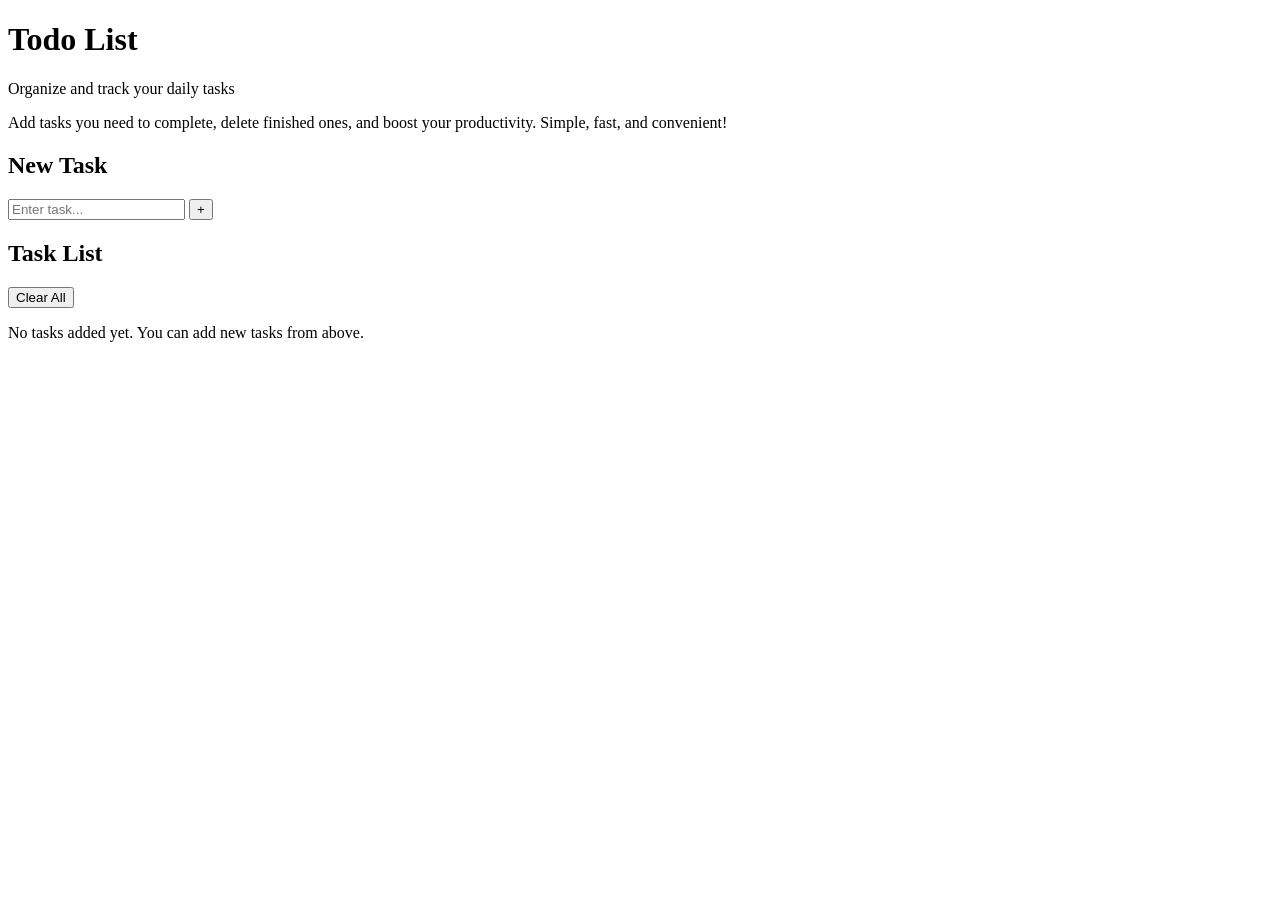
==== todo-list-project/index.html @ 6dc69c60 "3.3 feat: Create HTML structure for todo list application" ====
<!DOCTYPE html>
<html lang="tr">
<head>
    <meta charset="UTF-8">
    <meta name="viewport" content="width=device-width, initial-scale=1.0">
    <title>Todo List - Task Manager</title>
    <link rel="preconnect" href="https://fonts.googleapis.com">
    <link rel="preconnect" href="https://fonts.gstatic.com" crossorigin>
    <link href="https://fonts.googleapis.com/css2?family=Poppins:wght@300;400;500;600;700&display=swap" rel="stylesheet">
    <link rel="stylesheet" href="style.css">
</head>
<body>
    <div class="container">
        <header>
            <h1>Todo List</h1>
            <p class="subtitle">Organize and track your daily tasks</p>
            <p class="description">Add tasks you need to complete, delete finished ones, and boost your productivity. Simple, fast, and convenient!</p>
        </header>

        <div class="todo-app">
            <div class="task-section">
                <h2>New Task</h2>
                <div class="input-container">
                    <input type="text" id="taskInput" placeholder="Enter task...">
                    <button id="addBtn" class="add-btn">+</button>
                </div>
            </div>

            <div class="todo-section">
                <div class="section-header">
                    <h2>Task List</h2>
                    <button id="clearAllBtn" class="clear-btn">Clear All</button>
                </div>
                
                <ul id="todoList" class="todo-list">
                    <!-- Tasks will be dynamically added here -->
                </ul>
                
                <div id="emptyState" class="empty-state">
                    <p>No tasks added yet. You can add new tasks from above.</p>
                </div>
            </div>
        </div>
    </div>

    <script src="script.js"></script>
</body>
</html>
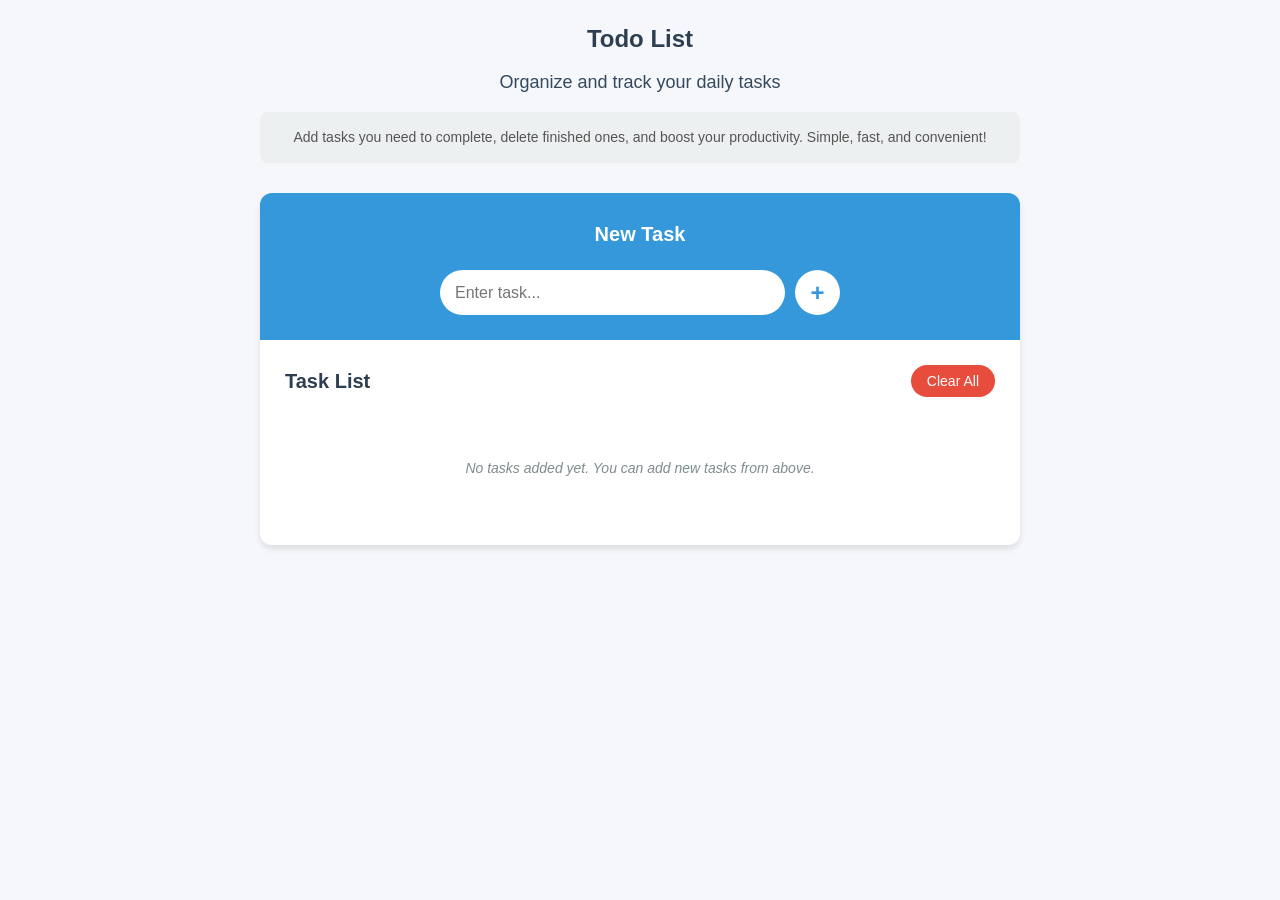
==== commit 3d8c3128: "fix: update HTML language attribute from Turkish to English" ====
--- a/todo-list-project/index.html
+++ b/todo-list-project/index.html
@@ -1,5 +1,5 @@
 <!DOCTYPE html>
-<html lang="tr">
+<html lang="en">
 <head>
     <meta charset="UTF-8">
     <meta name="viewport" content="width=device-width, initial-scale=1.0">
--- a/todo-list-project/style.css
+++ b/todo-list-project/style.css
@@ -0,0 +1,287 @@
+* {
+    margin: 0;
+    padding: 0;
+    box-sizing: border-box;
+}
+
+html {
+    font-size: 62.5%; /* 1rem = 10px */
+}
+
+body {
+    font-family: 'Poppins', 'Segoe UI', Tahoma, Geneva, Verdana, sans-serif;
+    background-color: #f5f7fa;
+    color: #333;
+    line-height: 1.6;
+    font-size: 1.6rem; /* 16px */
+}
+
+.container {
+    max-width: 80rem; /* 800px */
+    margin: 0 auto;
+    padding: 2rem; /* 20px */
+}
+
+header {
+    text-align: center;
+    margin-bottom: 3rem; /* 30px */
+}
+
+header h1 {
+    color: #2c3e50;
+    font-size: 2.4rem; /* 24px */
+    margin-bottom: 1rem; /* 10px */
+}
+
+.subtitle {
+    font-size: 1.8rem; /* 18px */
+    color: #34495e;
+    margin-bottom: 1.5rem; /* 15px */
+}
+
+.description {
+    background: #ecf0f1;
+    padding: 1.5rem; /* 15px */
+    border-radius: 0.8rem; /* 8px */
+    font-size: 1.4rem; /* 14px */
+    color: #555;
+    line-height: 1.5;
+}
+
+.todo-app {
+    background: white;
+    border-radius: 1.2rem; /* 12px */
+    box-shadow: 0 0.4rem 0.6rem rgba(0, 0, 0, 0.1); /* 0 4px 6px */
+    overflow: hidden;
+    margin-bottom: 3rem; /* 30px */
+}
+
+.task-section {
+    background: #3498db;
+    color: white;
+    padding: 2.5rem; /* 25px */
+    text-align: center;
+}
+
+.task-section h2 {
+    margin-bottom: 2rem; /* 20px */
+    font-size: 2rem; /* 20px */
+}
+
+.input-container {
+    display: flex;
+    gap: 1rem; /* 10px */
+    max-width: 40rem; /* 400px */
+    margin: 0 auto;
+}
+
+#taskInput {
+    flex: 1;
+    padding: 1.2rem 1.5rem; /* 12px 15px */
+    border: none;
+    border-radius: 2.5rem; /* 25px */
+    font-size: 1.6rem; /* 16px */
+    outline: none;
+}
+
+.add-btn {
+    width: 4.5rem; /* 45px */
+    height: 4.5rem; /* 45px */
+    background: white;
+    color: #3498db;
+    border: none;
+    border-radius: 50%;
+    font-size: 2.4rem; /* 24px */
+    font-weight: bold;
+    cursor: pointer;
+    display: flex;
+    align-items: center;
+    justify-content: center;
+    transition: all 0.3s ease;
+}
+
+.add-btn:hover {
+    background: #2980b9;
+    color: white;
+    transform: scale(1.05);
+}
+
+.todo-section {
+    padding: 2.5rem; /* 25px */
+}
+
+.section-header {
+    display: flex;
+    justify-content: space-between;
+    align-items: center;
+    margin-bottom: 2rem; /* 20px */
+}
+
+.section-header h2 {
+    color: #2c3e50;
+    font-size: 2rem; /* 20px */
+}
+
+.clear-btn {
+    background: #e74c3c;
+    color: white;
+    border: none;
+    padding: 0.8rem 1.6rem; /* 8px 16px */
+    border-radius: 2rem; /* 20px */
+    cursor: pointer;
+    font-size: 1.4rem; /* 14px */
+    transition: all 0.3s ease;
+}
+
+.clear-btn:hover {
+    background: #c0392b;
+    transform: translateY(-0.1rem); /* -1px */
+}
+
+.todo-list {
+    list-style: none;
+}
+
+.todo-item {
+    background: #f8f9fa;
+    border: 0.1rem solid #e9ecef; /* 1px */
+    border-radius: 0.8rem; /* 8px */
+    padding: 1.5rem; /* 15px */
+    margin-bottom: 1rem; /* 10px */
+    display: flex;
+    justify-content: space-between;
+    align-items: center;
+    transition: all 0.3s ease;
+}
+
+.todo-item:hover {
+    transform: translateY(-0.2rem); /* -2px */
+    box-shadow: 0 0.4rem 0.8rem rgba(0, 0, 0, 0.1); /* 0 4px 8px */
+}
+
+.todo-text {
+    flex: 1;
+    font-size: 1.6rem; /* 16px */
+    color: #2c3e50;
+}
+
+.delete-btn {
+    background: #e74c3c;
+    color: white;
+    border: none;
+    width: 3rem; /* 30px */
+    height: 3rem; /* 30px */
+    border-radius: 50%;
+    cursor: pointer;
+    font-size: 1.8rem; /* 18px */
+    display: flex;
+    align-items: center;
+    justify-content: center;
+    transition: all 0.3s ease;
+}
+
+.delete-btn:hover {
+    background: #c0392b;
+    transform: scale(1.1);
+}
+
+.empty-state {
+    text-align: center;
+    padding: 4rem 2rem; /* 40px 20px */
+    color: #7f8c8d;
+    font-style: italic;
+    font-size: 1.4rem; /* 14px */
+}
+
+/* Responsive Design */
+
+/* Small phones - 480px and below */
+@media (max-width: 480px) {
+    .container {
+        padding: 1rem; /* 10px */
+    }
+    
+    header h1 {
+        font-size: 2rem; /* 20px */
+    }
+    
+    .subtitle {
+        font-size: 1.6rem; /* 16px */
+    }
+    
+    .task-section {
+        padding: 2rem; /* 20px */
+    }
+    
+    .input-container {
+        flex-direction: column;
+        gap: 1.5rem; /* 15px */
+    }
+    
+    .add-btn {
+        width: 100%;
+        height: 4rem; /* 40px */
+        border-radius: 2rem; /* 20px */
+    }
+    
+    .section-header {
+        flex-direction: column;
+        gap: 1.5rem; /* 15px */
+        text-align: center;
+    }
+    
+    .todo-item {
+        flex-direction: column;
+        gap: 1rem; /* 10px */
+        text-align: center;
+    }
+}
+
+/* Large phones - 481px to 768px */
+@media (min-width: 481px) and (max-width: 768px) {
+    .container {
+        padding: 1.5rem; /* 15px */
+    }
+    
+    .input-container {
+        max-width: 100%;
+    }
+    
+    .section-header {
+        flex-direction: column;
+        gap: 1.5rem; /* 15px */
+        text-align: center;
+    }
+}
+
+/* Tablets - 769px to 1024px */
+@media (min-width: 769px) and (max-width: 1024px) {
+    .container {
+        max-width: 70rem; /* 700px */
+    }
+    
+    .input-container {
+        max-width: 45rem; /* 450px */
+    }
+}
+
+/* Animations */
+@keyframes slideIn {
+    from {
+        opacity: 0;
+        transform: translateY(-1rem); /* -10px */
+    }
+    to {
+        opacity: 1;
+        transform: translateY(0);
+    }
+}
+
+.todo-item {
+    animation: slideIn 0.3s ease;
+}
+
+/* Hidden class */
+.hidden {
+    display: none;
+}
